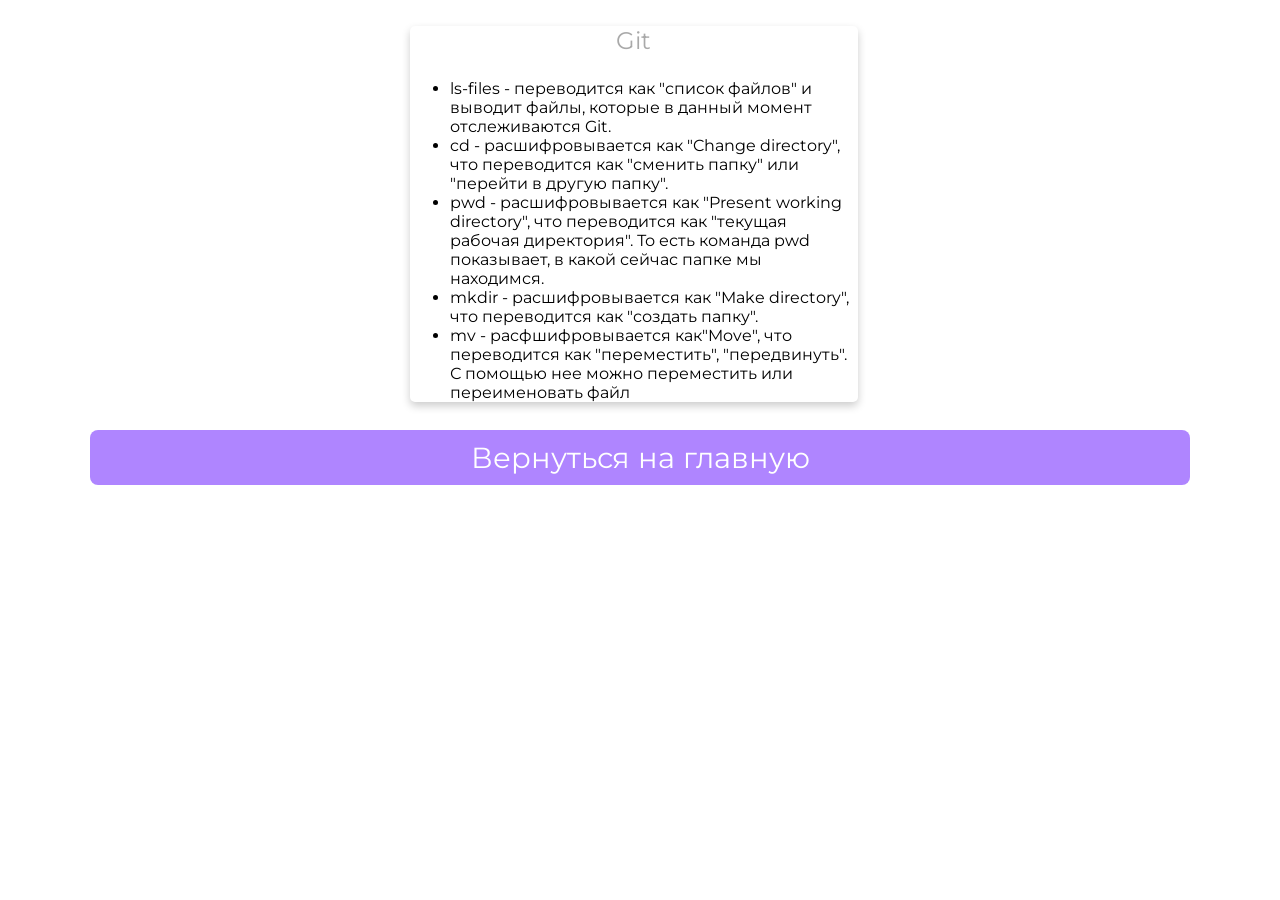
==== html/git.html @ a2a3478e "fix bug, add "jenkins", add cat" ====
<!DOCTYPE html>
<html>
   <head>
      <title>Git - всему голова!</title>
      <link rel="stylesheet" type="text/css" href="../css/style.css">
      <link rel="stylesheet" type="text/css" href="../css/font-awesome.css">
      <link rel="shortcut icon" href="../img/fav2.ico" type="image/x-icon">
      <link href="https://fonts.googleapis.com/css?family=Montserrat:700" rel="stylesheet">
      <meta charset="utf-8">
      <meta name="viewport" content="width=device-width, initial-scale=1">
   </head>
   <body>
      <!--Card-->
      <div class="card">
         <p class="subtitle">Git</p>
          <ul>
            <li>ls-files - переводится как "список файлов" и выводит файлы, которые в данный момент отслеживаются Git.</li>
            <li>cd - расшифровывается как "Change directory", что переводится как "сменить папку" или "перейти в другую папку".</li>
            <li>pwd - расшифровывается как "Present working directory", что переводится как "текущая рабочая директория". То есть команда pwd показывает, в какой сейчас папке мы находимся. </li>
            <li>mkdir - расшифровывается как "Make directory", что переводится как "создать папку".</li>
            <li>mv - расфшифровывается как"Move", что переводится как "переместить", "передвинуть". С помощью нее можно переместить или переименовать файл</li>
         </ul>
      </div>
      <!--footer-->
      <footer class="animated fadeIn">
          <p class="location" align="center">
            <a href="../index.html">Вернуться на главную</a>
         </p>
         &copy; 2024. SkyPro
      </footer>
   </body>
</html>
---- css/style.css ----
* {
	font-family: 'Montserrat', sans-serif;
}

body {
	width: 100%;
	margin: 0px;
	background-image: url(../img/bg.jpg);
	background-repeat: no-repeat; 
	background-size: cover;
	background-position: center;
	background-attachment: scroll;
}

.icons>a {
	text-decoration: none;
	color: darkgray;
}

.location>a {
	text-decoration: none;
	color: white;
}

.location:hover {
	box-shadow: 0 8px 16px 0 rgba(0, 0, 0, 0.2);
}


/*---------- Responsive Grid ---------------*/

@media screen and (min-width: 1001px) {
	.card {
		margin-left: 32%;
		margin-top: 2%;
		padding: 0px;
		background-color: white;
		box-shadow: 0 4px 8px 0 rgba(0, 0, 0, 0.2);
		transition: 0.3s;
		width: 35%;
		border-radius: 5px;
	}
	.card:hover {
		box-shadow: 0 8px 16px 0 rgba(0, 0, 0, 1);
	}
	img {
		border: 20px solid white;
		border-radius: 50%;
		margin-top: 8%;
		margin-bottom: -15% !important;
		width: 30%;
	}
	.name {
		text-align: center;
		font-size: 2.8em;
		color: gainsboro;
		margin-top: 15%;
		margin-bottom: auto;
		text-transform: capitalize;
	}
	hr {
		width: 93%;
		height: 2px;
		background-color: gainsboro;
		border: 0px;
	}
	.subtitle {
		text-align: center;
		font-size: 1.5em;
		color: darkgray;
	}
	.icons {
		font-size: 18px;
		text-align: center;
		margin-right: 0px;
		margin-left: 0px;
		color: darkgray;
		margin-bottom: 40px;
	}
	.location {
		text-align: center;
		color: white;
		font-size: 1.5em;
		display: block;
		background-color: rgba(175,133,255,1);
		padding: 10px;
		margin-left: 7%;
		margin-right: 7%;
		border-radius: 8px;
	}
}

@media (min-width: 100px) and (max-width: 728px) and (orientation:portrait) {
	body {
		width: 100%;
		margin: 0px;
		background: url(../img/bg.jpg) fixed no;
		overflow-x: hidden;
	}
	hr {
		width: 93%;
		height: 2px;
		background-color: gainsboro;
		border: 0px;
	}
	.card {
		margin-top: 10%;
		margin-left: 2%;
		margin-right: 0px;
		background-color: white;
		box-shadow: 0 4px 8px 0 rgba(0, 0, 0, 0.2);
		transition: 0.3s;
		width: 95%;
		border-radius: 5px;
	}
	.card:hover {
		box-shadow: 0 8px 16px 0 rgba(0, 0, 0, 1);
	}
	img {
		border: 15px solid white;
		margin-bottom: -20% !important;
		border-radius: 50%;
		width: 33%;
	}
	.name {
		padding-right: 4px;
		padding-left: 4px;
		text-align: center;
		font-size: 2.5em;
		color: gainsboro;
		margin-top: 16%;
		margin-bottom: auto;
		text-transform: capitalize;
	}
	.subtitle {
		text-align: center;
		font-size: 1.2em;
		color: darkgray;
	}
	.icons {
		font-size: 11px;
		text-align: center;
		margin-right: 0px;
		margin-left: 0px;
		color: darkgray;
		margin-bottom: 40px;
	}
	.location {
		text-align: center;
		color: white;
		font-size: 0.8em;
		display: block;
		background-color: rgba(175,133,255,1);
		padding: 10px;
		margin-left: 7%;
		margin-right: 7%;
		border-radius: 8px;
	}
}

@media (min-width: 100px) and (max-width: 728px) and (orientation:landscape) {
	body {
		width: 100%;
		margin: 0px;
		background: url(../img/bg.jpg) fixed no;
		overflow-x: hidden;
	}
	hr {
		width: 93%;
		height: 2px;
		background-color: gainsboro;
		border: 0px;
	}
	.card {
		margin-top: 6%;
		margin-left: 9%;
		margin-right: 0px;
		background-color: white;
		box-shadow: 0 4px 8px 0 rgba(0, 0, 0, 0.2);
		transition: 0.3s;
		width: 80%;
		border-radius: 5px;
	}
	.card:hover {
		box-shadow: 0 8px 16px 0 rgba(0, 0, 0, 1);
	}
	img {
		border: 15px solid white;
		margin-bottom: -15% !important;
		border-radius: 50%;
		width: 25%;
	}
	.name {
		padding-right: 4px;
		padding-left: 4px;
		text-align: center;
		font-size: 2.8em;
		color: gainsboro;
		margin-top: 16%;
		margin-bottom: auto;
		text-transform: capitalize;
	}
	.subtitle {
		text-align: center;
		font-size: 1.9em;
		color: darkgray;
	}
	.icons {
		font-size: 18px;
		text-align: center;
		margin-right: 0px;
		margin-left: 0px;
		color: darkgray;
		margin-bottom: 40px;
	}
	.location {
		text-align: center;
		color: white;
		font-size: 1.5em;
		display: block;
		background-color: rgba(175,133,255,1);
		padding: 10px;
		margin-left: 7%;
		margin-right: 7%;
		border-radius: 8px;
	}
}

@media only screen and (min-width: 728px) and (max-width: 1000px) {
	body {
		width: 100%;
		margin: 0px;
		background: url(../img/bg.jpg) fixed no;
		overflow-x: hidden;
	}
	hr {
		width: 93%;
		height: 2px;
		background-color: gainsboro;
		border: 0px;
	}
	.card {
		margin-top: 4%;
		margin-left: 13%;
		align-content: center;
		background-color: white;
		box-shadow: 0 4px 8px 0 rgba(0, 0, 0, 0.2);
		transition: 0.3s;
		width: 75%;
		border-radius: 5px;
	}
	.card:hover {
		box-shadow: 0 8px 16px 0 rgba(0, 0, 0, 1);
	}img {
		border: 15px solid white;
		margin-bottom: -18% !important;
		border-radius: 50%;
		width: 30%;
	}
	.name {
		text-align: center;
		font-size: 2.5em;
		color: gainsboro;
		margin-top: 16%;
		margin-bottom: auto;
		text-transform: capitalize;
	}
	.subtitle {
		text-align: center;
		font-size: 2em;
		color: darkgray;
	}
	.icons {
		font-size: 15px;
		text-align: center;
		margin-right: 0px;
		margin-left: 0px;
		color: darkgray;
		margin-bottom: 40px;
	}
	.location {
		text-align: center;
		color: white;
		font-size: 1.8em;
		display: block;
		background-color: rgba(175,133,255,1);
		padding: 10px;
		margin-left: 7%;
		margin-right: 7%;
		border-radius: 8px;
	}
	.cat-wrapper {
  position: fixed;
  top: 20px;
  left: 0;
  width: 100vw;
  height: 130px;
  z-index: 99999;
  pointer-events: none;
  overflow: visible;
  background: transparent;
  border-radius: 0; /* убирает любые скругления */
}
}


/*---------- Responsive Grid Ends ---------------*/
footer {
	text-align: center;
	color: white;
	font-size: 1.2em
}
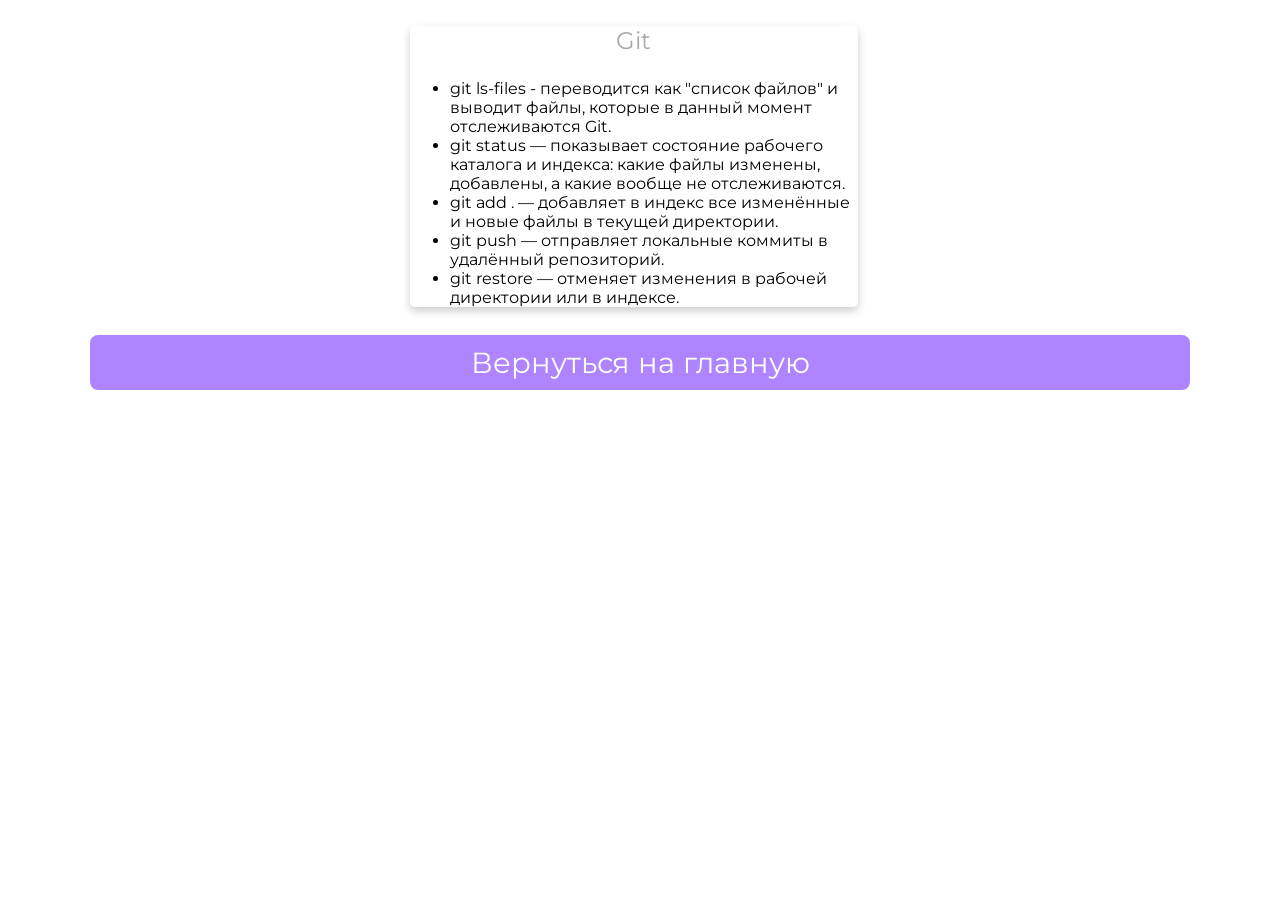
==== commit 7df9a71b: "доработал, исправил ошибки" ====
--- a/html/git.html
+++ b/html/git.html
@@ -14,11 +14,11 @@
       <div class="card">
          <p class="subtitle">Git</p>
           <ul>
-            <li>ls-files - переводится как "список файлов" и выводит файлы, которые в данный момент отслеживаются Git.</li>
-            <li>cd - расшифровывается как "Change directory", что переводится как "сменить папку" или "перейти в другую папку".</li>
-            <li>pwd - расшифровывается как "Present working directory", что переводится как "текущая рабочая директория". То есть команда pwd показывает, в какой сейчас папке мы находимся. </li>
-            <li>mkdir - расшифровывается как "Make directory", что переводится как "создать папку".</li>
-            <li>mv - расфшифровывается как"Move", что переводится как "переместить", "передвинуть". С помощью нее можно переместить или переименовать файл</li>
+            <li>git ls-files - переводится как "список файлов" и выводит файлы, которые в данный момент отслеживаются Git.</li>
+            <li>git status — показывает состояние рабочего каталога и индекса: какие файлы изменены, добавлены, а какие вообще не отслеживаются. </li>
+            <li>git add . — добавляет в индекс все изменённые и новые файлы в текущей директории.</li>
+            <li>git push — отправляет локальные коммиты в удалённый репозиторий. </li>
+            <li>git restore — отменяет изменения в рабочей директории или в индексе. </li>
          </ul>
       </div>
       <!--footer-->
